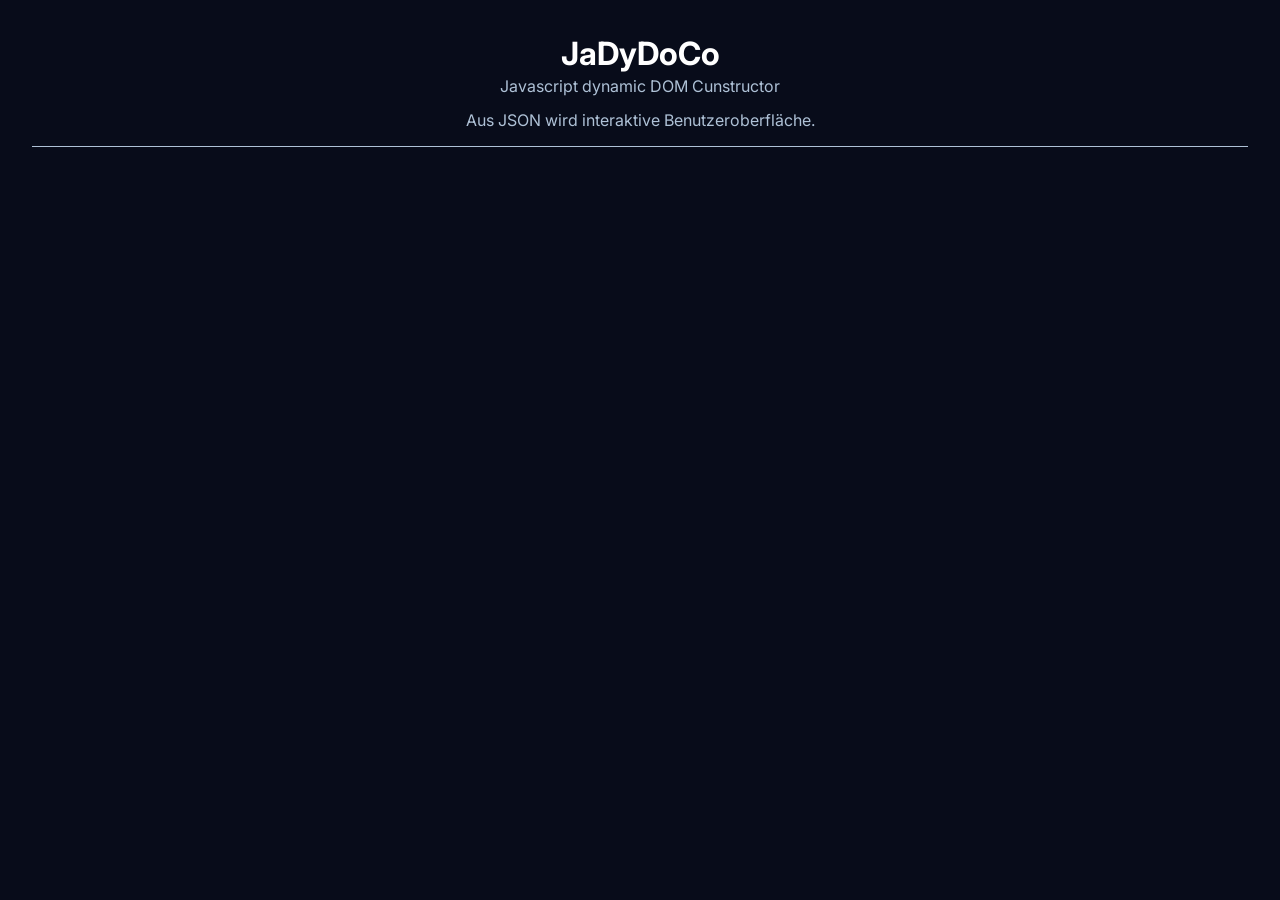
==== demo/index.html @ 42964073 "Demo prepared" ====
<!doctype html>
<html lang="de">
  <head>
    <meta charset="utf-8" />
    <meta name="viewport" content="width=device-width, initial-scale=1.0" />
    <meta name="description" content="JaDyDoCo Demo" />

    <link rel="stylesheet" href="css/normalize.css" media="all" />

    <link rel="preconnect" href="https://fonts.googleapis.com" />
    <link rel="preconnect" href="https://fonts.gstatic.com" crossorigin />
    <link
      href="https://fonts.googleapis.com/css2?family=Inter:ital,opsz,wght@0,14..32,100..900;1,14..32,100..900&family=Oswald:wght@200..700&family=Quattrocento+Sans:ital,wght@0,400;0,700;1,400;1,700&display=swap"
      rel="stylesheet"
    />

    <link
      rel="stylesheet"
      href="css/style.css"
      media="all"
      title="JaDyDoCo Stylesheet"
    />

    <title>JaDyDoCo Demo</title>
  </head>
  <body>
    <div class="body_inner">
      <header class="main_header">
        <h1>JaDyDoCo</h1>
        <span>Javascript dynamic DOM Cunstructor</span>

        <p>Aus JSON wird interaktive Benutzeroberfläche.</p>

        <line></line>
      </header>

      <div id="demo"></div>
    </div>
  </body>

  <script src="../src/JaDyDoCo.js" type="text/javascript"></script>
  <script
    src="../example/kuenstlerChoise.map.js"
    type="text/javascript"
  ></script>

  <script>
    // INITIAL SCRIPT
  </script>
</html>
---- demo/css/style.css ----
:root {
  --main-bg-color: rgb(8, 12, 26);
  --main-text-color: rgb(174, 193, 214);
}

body {
  background-color: var(--main-bg-color);
  font-family: "Inter";
  color: var(--main-text-color);
  margin: 0;

  .body_inner {
    padding: 2rem;
  }

  .main_header {
    text-align: center;
    position: relative;
    border-bottom: 1px solid var(--main-text-color);

    h1 {
      margin: 0.25rem;
      color: white;
    }
  }
}
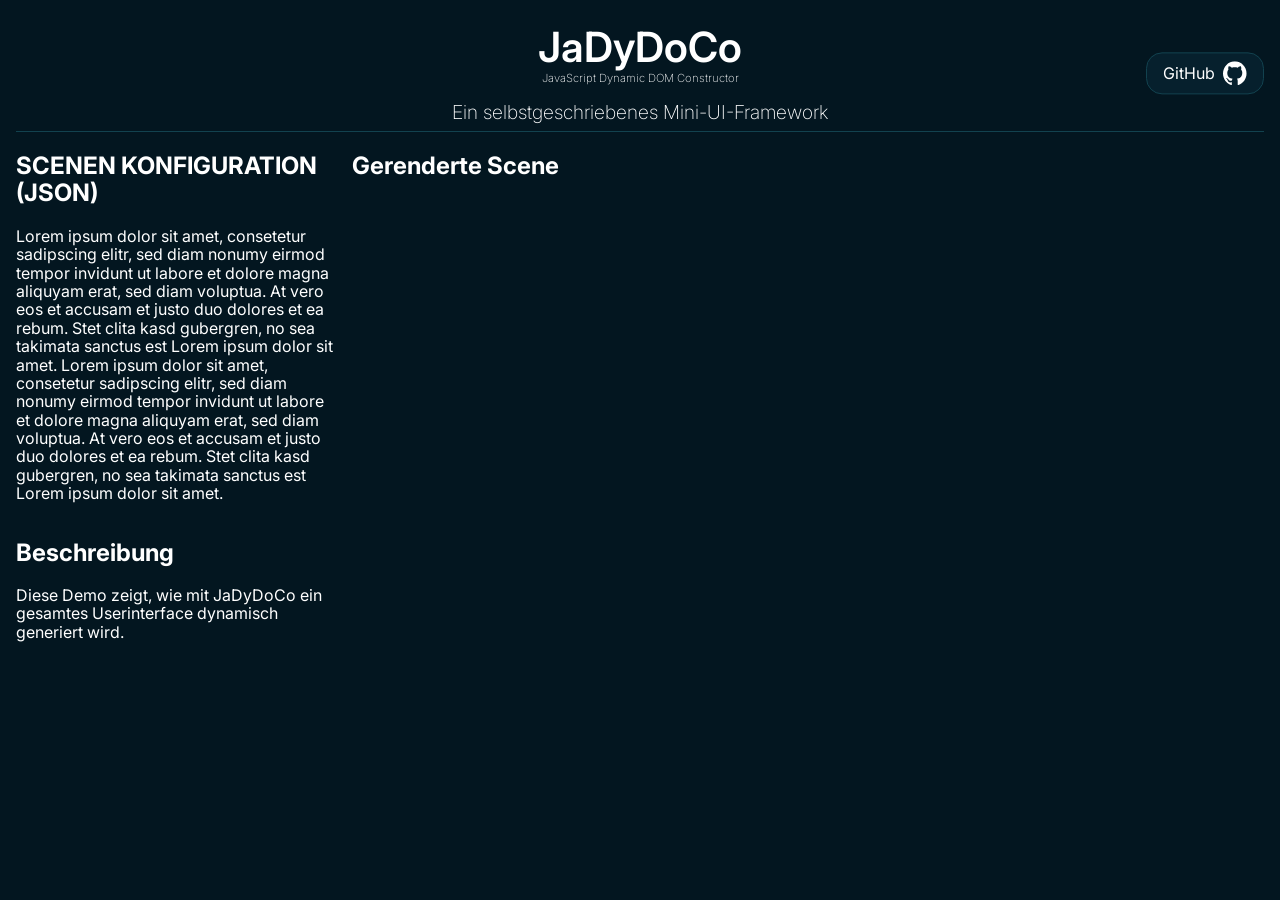
==== commit 8c63ca98: "UI Development" ====
--- a/demo/index.html
+++ b/demo/index.html
@@ -24,25 +24,12 @@
     <title>JaDyDoCo Demo</title>
   </head>
   <body>
-    <div class="body_inner">
-      <header class="main_header">
-        <h1>JaDyDoCo</h1>
-        <span>Javascript dynamic DOM Cunstructor</span>
-
-        <p>Aus JSON wird interaktive Benutzeroberfläche.</p>
-
-        <line></line>
-      </header>
-
-      <div id="demo"></div>
-    </div>
+    <div id="app"></div>
   </body>
 
   <script src="../src/JaDyDoCo.js" type="text/javascript"></script>
-  <script
-    src="../example/kuenstlerChoise.map.js"
-    type="text/javascript"
-  ></script>
+  <script src="../src/ui.map.js" type="text/javascript"></script>
+  <script src="../src/main.js" type="text/javascript"></script>
 
   <script>
     // INITIAL SCRIPT
--- a/demo/css/style.css
+++ b/demo/css/style.css
@@ -1,6 +1,39 @@
 :root {
-  --main-bg-color: rgb(8, 12, 26);
-  --main-text-color: rgb(174, 193, 214);
+  --blue-100: #031620;
+  --blue-90: #06202d;
+  --blue-80: #0a2b38;
+  --blue-70: #0d3643;
+  --blue-60: #12424f;
+  --blue-50: #215869;
+  --blue-40: #3f7485;
+  --blue-30: #6399aa;
+  --blue-20: #87becd;
+  --blue-10: #b5dbe5;
+
+  --white: #ffffff;
+
+  --main-bg-color: var(--blue-100);
+  --main-text-color: var(--white);
+  --main-border-color: var(--blue-60);
+}
+
+h1 {
+  margin: 0;
+  color: white;
+  font-size: 2.6rem;
+  font-weight: 600;
+}
+
+.button {
+  border-radius: 1rem;
+  border: 1px solid var(--main-border-color);
+  padding: 0.5rem 1rem;
+  display: flex;
+  align-items: center;
+  gap: 0.5rem;
+  color: white;
+  text-decoration: none;
+  font-size: 1rem;
 }
 
 body {
@@ -10,17 +43,63 @@
   margin: 0;
 
   .body_inner {
-    padding: 2rem;
+    padding: 1rem;
   }
 
   .main_header {
     text-align: center;
     position: relative;
-    border-bottom: 1px solid var(--main-text-color);
+    border-bottom: 1px solid var(--main-border-color);
+    padding-block: 0.5rem;
 
-    h1 {
-      margin: 0.25rem;
-      color: white;
+    .headline_container {
+      margin-bottom: 1rem;
+    }
+
+    span {
+      display: block;
+      font-weight: 200;
+
+      &.subtitle {
+        font-size: 0.7rem;
+      }
+
+      &.description {
+        font-size: 1.2rem;
+      }
+    }
+
+    .button_github {
+      background-color: var(--blue-90);
+      position: absolute;
+      right: 0;
+      top: 50%;
+      transform: translateY(-50%);
+      transition:
+        background-color 0.1s ease-in-out,
+        border-color 0.1s ease-in-out;
+
+      &:hover {
+        background-color: var(--blue-70);
+        border-color: var(--blue-50);
+      }
+
+      .label {
+        font-weight: 400;
+      }
+    }
+  }
+
+  .main {
+    display: grid;
+    grid-template-columns: minmax(240px, 320px) 1fr;
+    gap: 1rem;
+
+    .aside {
+      display: grid;
+      grid-template-rows: auto 205px;
+      gap: 1rem;
+      height: 100%;
     }
   }
 }
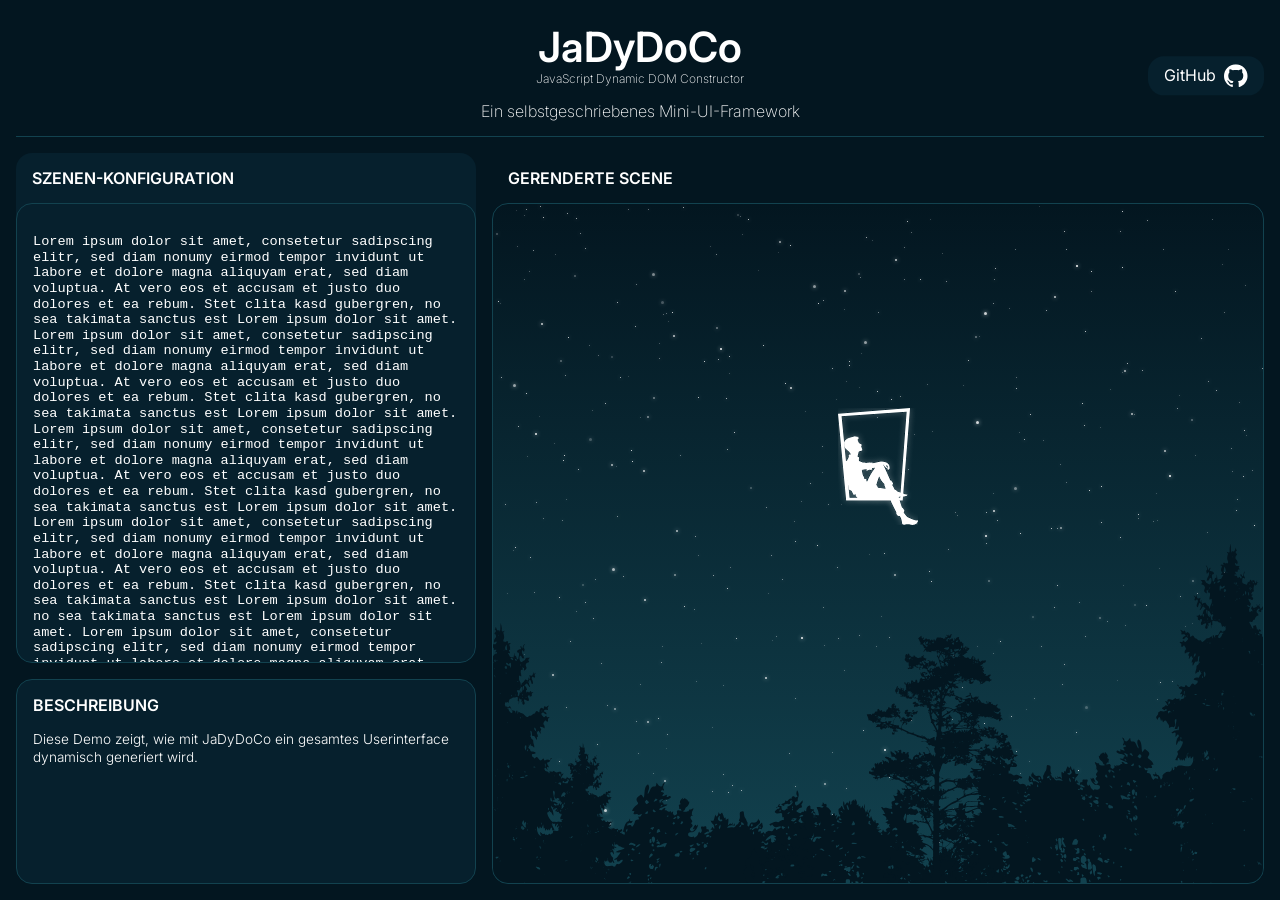
==== commit eea5a372: "add scene and starGenrator" ====
--- a/demo/index.html
+++ b/demo/index.html
@@ -29,6 +29,7 @@
 
   <script src="../src/JaDyDoCo.js" type="text/javascript"></script>
   <script src="../src/ui.map.js" type="text/javascript"></script>
+  <script src="../src/scene.map.js" type="text/javascript"></script>
   <script src="../src/main.js" type="text/javascript"></script>
 
   <script>
--- a/demo/css/style.css
+++ b/demo/css/style.css
@@ -1,4 +1,6 @@
 :root {
+  color-scheme: dark;
+
   --blue-100: #031620;
   --blue-90: #06202d;
   --blue-80: #0a2b38;
@@ -15,23 +17,46 @@
   --main-bg-color: var(--blue-100);
   --main-text-color: var(--white);
   --main-border-color: var(--blue-60);
+  --main-container-bg-color: var(--blue-90);
+
+  --scrollbar-bg-color: var(-main-bg-color) --scrollbar-color: var(--blue-50)
+    --button-border-color: var(--blue-60);
+  --button-bg-color: var(--blue-90);
+  --button-bg-hover-color: var(--blue-70);
+  --button-border-hover-color: var(--blue-50);
+
+  --scene_bg-color: var(--blue-60);
+  --scene-bg-color-step1: var(--blue-100);
+  --scene-bg-color-step2: var(--blue-60);
+
+  --main-border-radius: 1rem;
+}
+
+h1,
+h2 {
+  margin: 0;
+  color: var(--main-text-color);
 }
 
 h1 {
-  margin: 0;
-  color: white;
   font-size: 2.6rem;
   font-weight: 600;
 }
 
+h2 {
+  font-size: 1rem;
+  font-weight: 600;
+  text-transform: uppercase;
+}
+
 .button {
-  border-radius: 1rem;
-  border: 1px solid var(--main-border-color);
+  border-radius: var(--main-border-radius);
+  border: 1px solid var(--button-border-color);
   padding: 0.5rem 1rem;
   display: flex;
   align-items: center;
   gap: 0.5rem;
-  color: white;
+  color: var(--main-text-color);
   text-decoration: none;
   font-size: 1rem;
 }
@@ -44,13 +69,18 @@
 
   .body_inner {
     padding: 1rem;
+    display: flex;
+    flex-direction: column;
+    gap: 1rem;
+    max-height: 100vh;
+    box-sizing: border-box;
   }
 
   .main_header {
     text-align: center;
     position: relative;
     border-bottom: 1px solid var(--main-border-color);
-    padding-block: 0.5rem;
+    padding-block: 0.5rem 1rem;
 
     .headline_container {
       margin-bottom: 1rem;
@@ -61,16 +91,16 @@
       font-weight: 200;
 
       &.subtitle {
-        font-size: 0.7rem;
+        font-size: 0.75rem;
       }
 
       &.description {
-        font-size: 1.2rem;
+        font-size: 1rem;
       }
     }
 
     .button_github {
-      background-color: var(--blue-90);
+      background-color: var(--button-bg-color);
       position: absolute;
       right: 0;
       top: 50%;
@@ -80,8 +110,8 @@
         border-color 0.1s ease-in-out;
 
       &:hover {
-        background-color: var(--blue-70);
-        border-color: var(--blue-50);
+        background-color: var(--button-bg-hover-color);
+        border-color: var(--button-border-hover-color);
       }
 
       .label {
@@ -92,14 +122,154 @@
 
   .main {
     display: grid;
-    grid-template-columns: minmax(240px, 320px) 1fr;
+    grid-template-columns: minmax(240px, 460px) 1fr;
     gap: 1rem;
+    font-size: 0.85rem;
+    font-weight: 300;
+    flex: 1;
+    min-height: 0;
 
     .aside {
       display: grid;
-      grid-template-rows: auto 205px;
+      grid-template-rows: minmax(0, 1fr) 205px;
       gap: 1rem;
-      height: 100%;
-    }
-  }
-}
+      min-height: 0;
+
+      .code_con {
+        background-color: var(--main-container-bg-color);
+        border-radius: var(--main-border-radius);
+        display: flex;
+        flex-direction: column;
+        min-height: 0;
+        overflow: hidden;
+
+        .header {
+          padding: 1rem;
+        }
+
+        .code_pan {
+          border-radius: var(--main-border-radius);
+          border: 1px solid var(--main-border-color);
+          padding: 1rem;
+          flex: 1;
+          min-height: 0;
+          overflow-y: auto;
+          scrollbar-width: thin;
+
+          pre {
+            white-space: pre-wrap;
+            word-break: break-word;
+          }
+        }
+      }
+
+      .demo_description {
+        background-color: var(--main-container-bg-color);
+        border-radius: var(--main-border-radius);
+        border: 1px solid var(--main-border-color);
+        padding: 1rem;
+
+        .header {
+          padding-bottom: 1rem;
+        }
+
+        .description {
+          line-height: 1.125rem;
+        }
+      }
+    }
+
+    .scene_con {
+      display: flex;
+      flex-direction: column;
+      min-height: 0;
+
+      .scene_header {
+        flex: 0 0 auto;
+        padding: 1rem;
+      }
+
+      .render_scene {
+        flex: 1;
+        width: 100%;
+        min-height: 0;
+        overflow: hidden;
+
+        border-radius: var(--main-border-radius);
+        border: 1px solid var(--main-border-color);
+
+        background: RGBA(0, 0, 0, 0.75);
+        background: linear-gradient(
+          180deg,
+          var(--scene-bg-color-step1) 0%,
+          var(--scene-bg-color-step2) 100%
+        );
+
+        .sky {
+          width: 100%;
+          height: 100%;
+          position: relative;
+
+          #sky_stars {
+            width: 100%;
+            height: 100%;
+            overflow: hidden;
+            position: relative;
+            z-index: 1;
+
+            .star {
+              position: absolute;
+              border-radius: 50%;
+              background: white;
+              opacity: 0.8;
+              box-shadow: 0 0 4px white;
+              animation: twinkle 3s ease-in-out infinite alternate;
+            }
+          }
+
+          .trees {
+            position: absolute;
+            top: 0;
+            left: 0;
+            right: 0;
+            bottom: 0;
+            z-index: 2;
+
+            .tree {
+              width: 50%;
+              position: absolute;
+              bottom: 0;
+              min-width: 520px;
+            }
+
+            .tree_left {
+              left: 0;
+            }
+            .tree_right {
+              right: 0;
+            }
+          }
+
+          .logo_con {
+            position: absolute;
+            top: 30%;
+            left: 50%;
+            transform: translateX(-50%);
+          }
+        }
+      }
+    }
+  }
+}
+
+@keyframes twinkle {
+  from {
+    opacity: 0.35;
+    transform: scale(0.8);
+  }
+
+  to {
+    opacity: 1;
+    transform: scale(1.15);
+  }
+}
